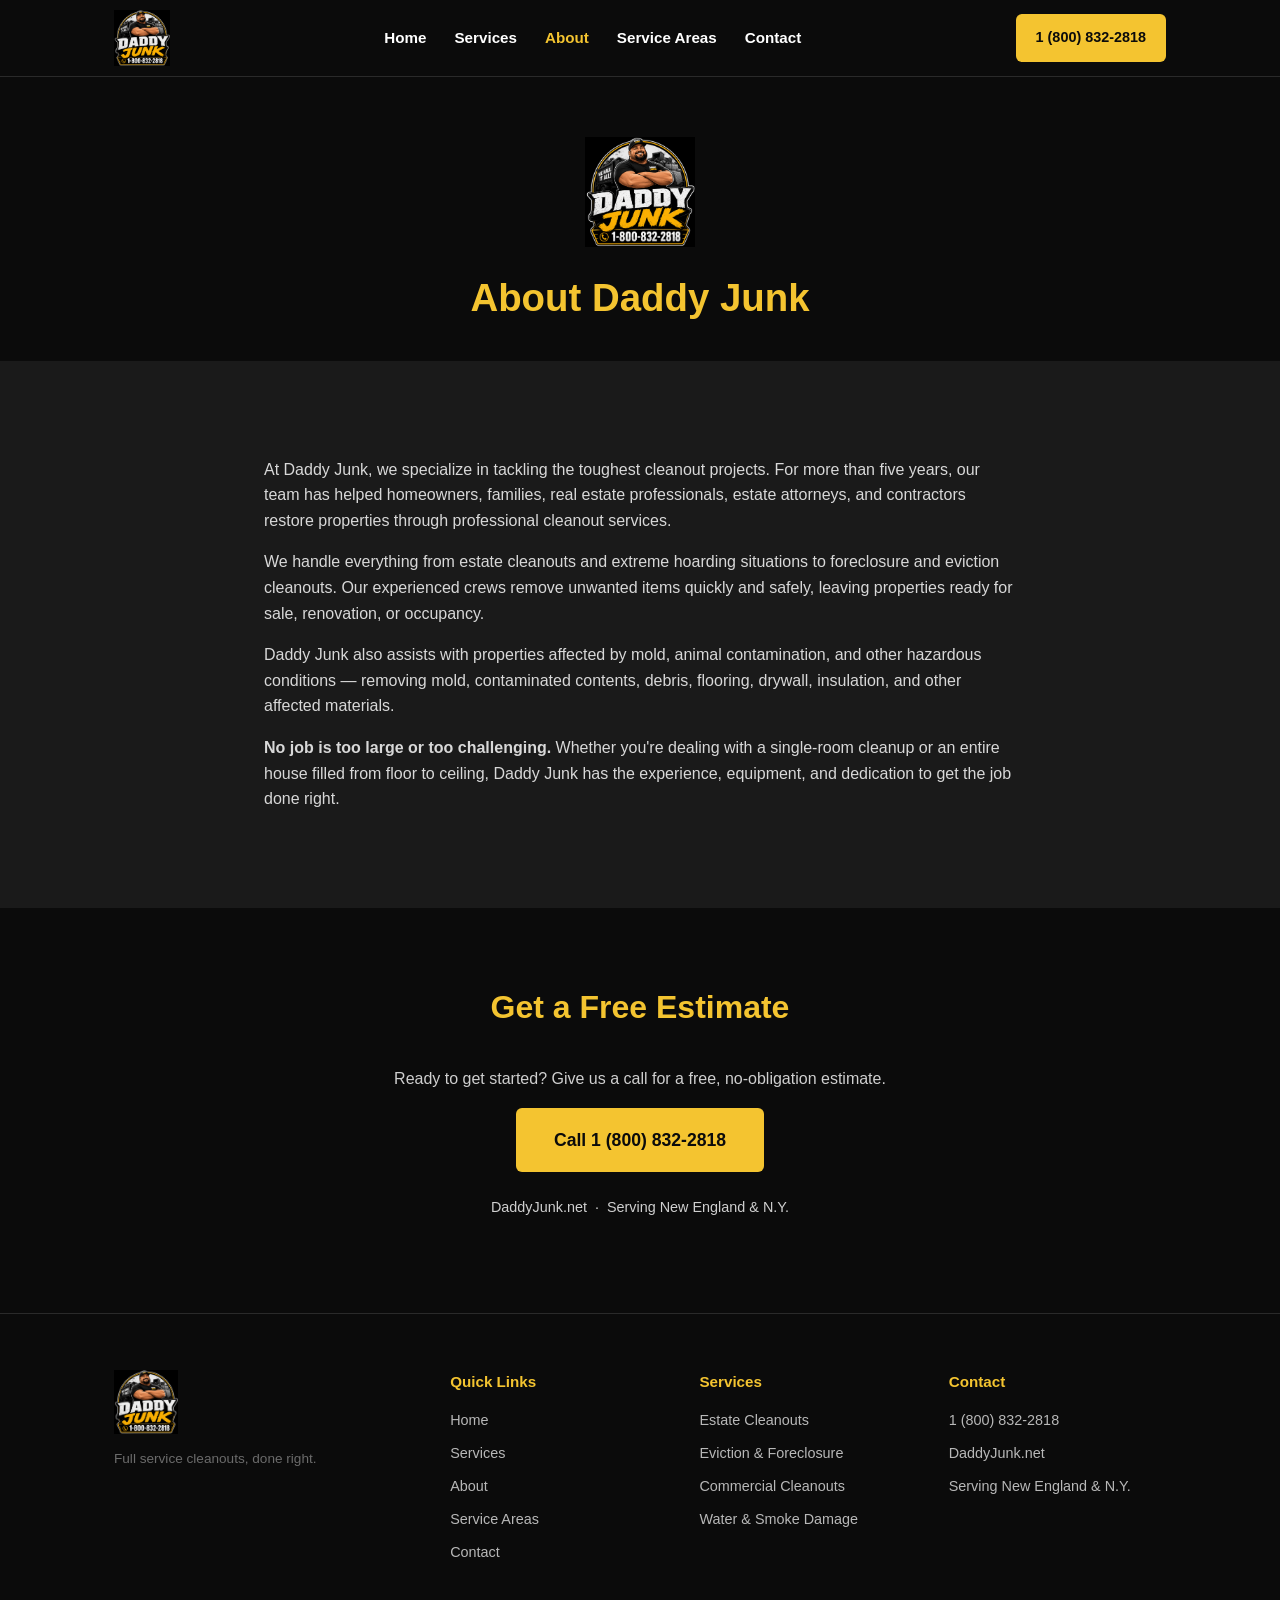
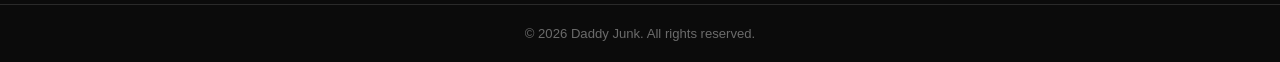
==== about.html @ e1791854 "Initial Daddy Junk website Home, About, and Service Areas pages built from the provided copy and bra" ====
<!DOCTYPE html>
<html lang="en">
<head>
<meta charset="UTF-8">
<meta name="viewport" content="width=device-width, initial-scale=1.0">
<title>About Us | Daddy Junk — New England &amp; N.Y.</title>
<meta name="description" content="For more than five years, Daddy Junk has helped homeowners, families, real estate professionals, and contractors restore properties through professional cleanout services.">
<link rel="stylesheet" href="styles.css">
</head>
<body>

<header class="site-header">
  <div class="container header-inner">
    <a href="index.html" class="brand">
      <img src="images/logo.png" alt="Daddy Junk logo" class="logo">
    </a>
    <nav class="nav">
      <a href="index.html">Home</a>
      <a href="index.html#services">Services</a>
      <a href="about.html" class="active">About</a>
      <a href="service-areas.html">Service Areas</a>
      <a href="index.html#contact">Contact</a>
    </nav>
    <a href="tel:18008322818" class="btn btn-primary header-cta">1 (800) 832-2818</a>
  </div>
</header>

<section class="about-page-hero">
  <div class="container">
    <img src="images/logo.png" alt="Daddy Junk logo" class="hero-logo">
    <h1>About Daddy Junk</h1>
  </div>
</section>

<section class="about">
  <div class="container about-inner">
    <div>
      <p>At Daddy Junk, we specialize in tackling the toughest cleanout projects. For more than five years, our team has helped homeowners, families, real estate professionals, estate attorneys, and contractors restore properties through professional cleanout services.</p>
      <p>We handle everything from estate cleanouts and extreme hoarding situations to foreclosure and eviction cleanouts. Our experienced crews remove unwanted items quickly and safely, leaving properties ready for sale, renovation, or occupancy.</p>
      <p>Daddy Junk also assists with properties affected by mold, animal contamination, and other hazardous conditions — removing mold, contaminated contents, debris, flooring, drywall, insulation, and other affected materials.</p>
      <p><strong>No job is too large or too challenging.</strong> Whether you're dealing with a single-room cleanup or an entire house filled from floor to ceiling, Daddy Junk has the experience, equipment, and dedication to get the job done right.</p>
    </div>
  </div>
</section>

<section id="contact" class="contact">
  <div class="container contact-inner">
    <h2>Get a Free Estimate</h2>
    <p>Ready to get started? Give us a call for a free, no-obligation estimate.</p>
    <a href="tel:18008322818" class="btn btn-primary btn-large">Call 1 (800) 832-2818</a>
    <p class="contact-meta">DaddyJunk.net &nbsp;·&nbsp; Serving New England &amp; N.Y.</p>
  </div>
</section>

<footer class="site-footer">
  <div class="container footer-grid">
    <div class="footer-col footer-brand">
      <img src="images/logo.png" alt="Daddy Junk logo" class="footer-logo">
      <p>Full service cleanouts, done right.</p>
    </div>
    <div class="footer-col">
      <h4>Quick Links</h4>
      <a href="index.html">Home</a>
      <a href="index.html#services">Services</a>
      <a href="about.html">About</a>
      <a href="service-areas.html">Service Areas</a>
      <a href="index.html#contact">Contact</a>
    </div>
    <div class="footer-col">
      <h4>Services</h4>
      <a href="index.html#services">Estate Cleanouts</a>
      <a href="index.html#services">Eviction &amp; Foreclosure</a>
      <a href="index.html#services">Commercial Cleanouts</a>
      <a href="index.html#services">Water &amp; Smoke Damage</a>
    </div>
    <div class="footer-col">
      <h4>Contact</h4>
      <a href="tel:18008322818">1 (800) 832-2818</a>
      <span>DaddyJunk.net</span>
      <span>Serving New England &amp; N.Y.</span>
    </div>
  </div>
  <div class="footer-bottom">
    <div class="container">
      <p>&copy; <span id="year"></span> Daddy Junk. All rights reserved.</p>
    </div>
  </div>
</footer>

<script>
  document.getElementById('year').textContent = new Date().getFullYear();
</script>
</body>
</html>
---- styles.css ----
:root {
  --yellow: #F4C430;
  --gold: #D19A00;
  --bg-dark: #0B0B0B;
  --bg-dark-2: #1A1A1A;
  --bg-light: #F7F6F3;
  --bg-light-2: #EDEDED;
  --text-white: #FFFFFF;
  --text-dark: #1A1A1A;
  --text-muted: #6B6B6B;
  --border-dark: #2A2A2A;
  --border-light: #D9D9D9;
}

* { box-sizing: border-box; }

body {
  margin: 0;
  font-family: -apple-system, BlinkMacSystemFont, "Segoe UI", Helvetica, Arial, sans-serif;
  background: var(--bg-light);
  color: var(--text-dark);
  line-height: 1.6;
}

h1, h2, h3 { line-height: 1.2; margin: 0 0 0.5em; }

.container {
  max-width: 1100px;
  margin: 0 auto;
  padding: 0 24px;
}

.btn {
  display: inline-block;
  padding: 14px 28px;
  border-radius: 6px;
  font-weight: 700;
  text-decoration: none;
  border: 2px solid transparent;
  transition: transform 0.15s ease, opacity 0.15s ease;
}
.btn:hover { transform: translateY(-1px); opacity: 0.92; }

.btn-primary {
  background: var(--yellow);
  color: var(--bg-dark);
}
.btn-outline {
  background: transparent;
  border-color: var(--yellow);
  color: var(--yellow);
}
.btn-large { font-size: 1.1rem; padding: 16px 36px; }

/* Header */
.site-header {
  background: var(--bg-dark);
  border-bottom: 1px solid var(--border-dark);
  position: sticky;
  top: 0;
  z-index: 100;
}
.header-inner {
  display: flex;
  align-items: center;
  justify-content: space-between;
  padding-top: 10px;
  padding-bottom: 10px;
}
.logo { height: 56px; display: block; }
.nav { display: flex; gap: 28px; }
.nav a {
  color: var(--text-white);
  text-decoration: none;
  font-weight: 600;
  font-size: 0.95rem;
}
.nav a:hover, .nav a.active { color: var(--yellow); }
.header-cta { padding: 10px 18px; font-size: 0.9rem; }

/* Hero */
.hero {
  background: var(--bg-dark);
  color: var(--text-white);
  padding: 80px 0 90px;
  text-align: center;
}
.hero-logo {
  height: 120px;
  margin-bottom: 28px;
}
.hero h1 {
  font-size: 2.6rem;
  margin-bottom: 20px;
}
.accent { color: var(--yellow); }
.hero-sub {
  max-width: 640px;
  margin: 0 auto 28px;
  color: #cfcfcf;
  font-size: 1.1rem;
}
.hero-badges {
  display: flex;
  justify-content: center;
  gap: 16px;
  flex-wrap: wrap;
  margin-bottom: 32px;
}
.hero-badges span {
  border: 1px solid var(--border-dark);
  background: var(--bg-dark-2);
  color: var(--yellow);
  padding: 8px 16px;
  border-radius: 20px;
  font-size: 0.85rem;
  font-weight: 600;
}
.hero-ctas {
  display: flex;
  justify-content: center;
  gap: 16px;
  flex-wrap: wrap;
}

/* Icon services */
.icon-services { padding: 70px 0 40px; text-align: center; }
.icon-services h2 { font-size: 2rem; margin-bottom: 36px; }
.icon-grid {
  display: grid;
  grid-template-columns: repeat(auto-fit, minmax(150px, 1fr));
  gap: 20px;
}
.icon-card {
  background: #fff;
  border: 1px solid var(--border-light);
  border-radius: 8px;
  padding: 28px 16px;
  text-decoration: none;
  color: var(--text-dark);
  font-weight: 600;
  font-size: 0.95rem;
  display: flex;
  flex-direction: column;
  align-items: center;
  gap: 12px;
  transition: transform 0.15s ease, border-color 0.15s ease;
}
.icon-card:hover { transform: translateY(-2px); border-color: var(--yellow); }
.icon-card .icon { color: var(--gold); width: 36px; height: 36px; }
.icon-card .icon svg { width: 100%; height: 100%; }

/* Why choose us */
.why { padding: 40px 0 80px; background: var(--bg-light); text-align: center; }
.why h2 { font-size: 2rem; margin-bottom: 36px; }
.why-grid {
  display: grid;
  grid-template-columns: repeat(auto-fit, minmax(200px, 1fr));
  gap: 24px;
}
.why-card {
  background: var(--bg-dark);
  border-radius: 8px;
  padding: 32px 20px;
  color: var(--text-white);
}
.why-card .icon { color: var(--yellow); width: 34px; height: 34px; display: inline-block; margin-bottom: 14px; }
.why-card .icon svg { width: 100%; height: 100%; }
.why-card h3 { font-size: 1.05rem; color: var(--yellow); }
.why-card p { color: #cfcfcf; margin: 0; font-size: 0.9rem; }

/* Services */
.services { padding: 40px 0 80px; background: var(--bg-light); }
.services h2, .areas h2, .about h2, .contact h2 {
  text-align: center;
  font-size: 2rem;
  margin-bottom: 40px;
}
.service-grid {
  display: grid;
  grid-template-columns: repeat(auto-fit, minmax(280px, 1fr));
  gap: 24px;
}
.service-card {
  background: #fff;
  border: 1px solid var(--border-light);
  border-radius: 8px;
  padding: 28px;
}
.service-card h3 {
  color: var(--gold);
  font-size: 1.15rem;
}
.service-card p { color: var(--text-muted); margin: 0; }

/* About */
.about-page-hero {
  background: var(--bg-dark);
  text-align: center;
  padding: 60px 0 40px;
}
.about-page-hero .hero-logo { height: 110px; margin-bottom: 20px; }
.about-page-hero h1 { color: var(--yellow); font-size: 2.4rem; margin: 0; }

.about {
  background: var(--bg-dark-2);
  color: var(--text-white);
  padding: 80px 0;
}
.about h2 { text-align: left; color: var(--yellow); }
.about-inner { max-width: 800px; margin: 0 auto; }
.about p { color: #d8d8d8; }

.areas { padding: 60px 0 80px; background: var(--bg-light-2); }
.area-grid {
  display: grid;
  grid-template-columns: repeat(auto-fit, minmax(260px, 1fr));
  gap: 20px;
}
.area-card {
  background: #fff;
  border: 1px solid var(--border-light);
  border-radius: 8px;
  padding: 22px;
}
.area-card h3 { color: var(--gold); font-size: 1.05rem; }
.area-card p { color: var(--text-muted); margin: 0; font-size: 0.92rem; }

/* Contact */
.contact {
  background: var(--bg-dark);
  color: var(--text-white);
  padding: 80px 0;
  text-align: center;
}
.contact h2 { color: var(--yellow); }
.contact p { color: #cfcfcf; }
.contact-meta { margin-top: 24px; font-size: 0.9rem; }

/* Footer */
.site-footer {
  background: var(--bg-dark);
  border-top: 1px solid var(--border-dark);
}
.footer-grid {
  display: grid;
  grid-template-columns: 1.4fr 1fr 1fr 1fr;
  gap: 32px;
  padding: 56px 24px 40px;
}
.footer-col { display: flex; flex-direction: column; gap: 10px; }
.footer-col h4 { color: var(--yellow); font-size: 0.95rem; margin: 0 0 4px; }
.footer-col a, .footer-col span {
  color: #b8b8b8;
  text-decoration: none;
  font-size: 0.9rem;
}
.footer-col a:hover { color: var(--yellow); }
.footer-brand p { color: var(--text-muted); font-size: 0.85rem; margin: 0; }
.footer-logo { height: 64px; width: auto; align-self: flex-start; margin-bottom: 4px; }
.footer-bottom {
  border-top: 1px solid var(--border-dark);
  padding: 18px 0;
}
.footer-bottom p { color: var(--text-muted); margin: 0; font-size: 0.82rem; text-align: center; }

/* Service Areas page */
.areas-hero {
  background: var(--bg-dark);
  color: var(--text-white);
  text-align: center;
  padding: 70px 0;
}
.areas-hero h1 { color: var(--yellow); font-size: 2.4rem; }
.areas-hero p { max-width: 680px; margin: 0 auto 28px; color: #cfcfcf; }
.areas-cta {
  text-align: center;
  margin-top: 50px;
  padding-top: 40px;
  border-top: 1px solid var(--border-light);
}
.areas-cta p { max-width: 640px; margin: 0 auto 24px; color: var(--text-muted); }
.area-card ul {
  list-style: none;
  padding: 0;
  margin: 14px 0 0;
  display: grid;
  grid-template-columns: 1fr 1fr;
  gap: 4px 12px;
}
.area-card ul li {
  font-size: 0.85rem;
  color: var(--gold);
  font-weight: 600;
}
.area-card ul li::before { content: "✓ "; }

@media (max-width: 768px) {
  .nav { display: none; }
  .hero h1 { font-size: 2rem; }
}
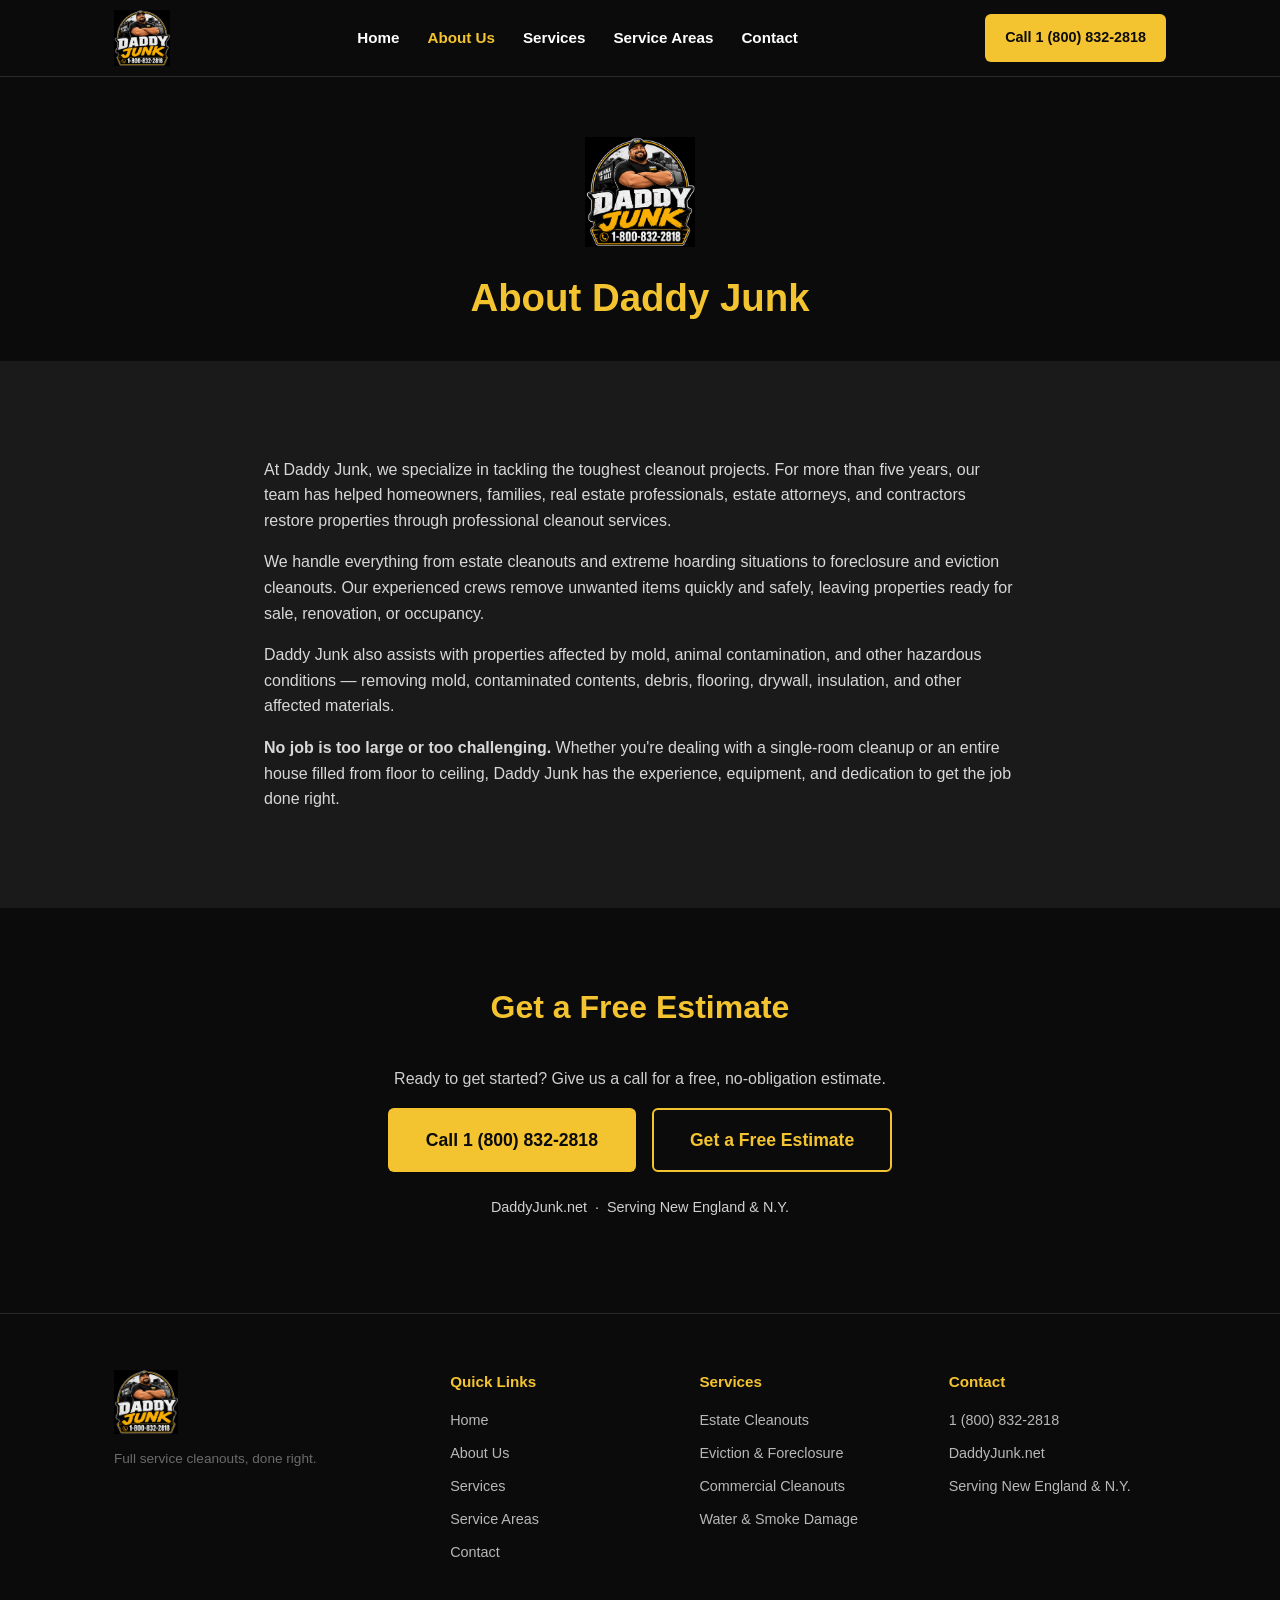
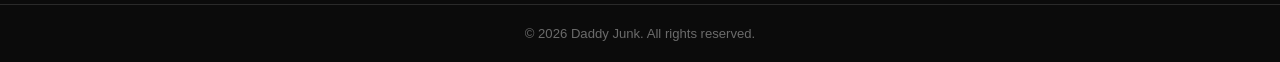
==== commit 00bda51d: "Redesign site with dedicated Services and Contact pages Splits individual service write-ups into one" ====
--- a/about.html
+++ b/about.html
@@ -16,12 +16,12 @@
     </a>
     <nav class="nav">
       <a href="index.html">Home</a>
-      <a href="index.html#services">Services</a>
-      <a href="about.html" class="active">About</a>
+      <a href="about.html" class="active">About Us</a>
+      <a href="services.html">Services</a>
       <a href="service-areas.html">Service Areas</a>
-      <a href="index.html#contact">Contact</a>
+      <a href="contact.html">Contact</a>
     </nav>
-    <a href="tel:18008322818" class="btn btn-primary header-cta">1 (800) 832-2818</a>
+    <a href="tel:18008322818" class="btn btn-primary header-cta">Call 1 (800) 832-2818</a>
   </div>
 </header>
 
@@ -47,7 +47,10 @@
   <div class="container contact-inner">
     <h2>Get a Free Estimate</h2>
     <p>Ready to get started? Give us a call for a free, no-obligation estimate.</p>
-    <a href="tel:18008322818" class="btn btn-primary btn-large">Call 1 (800) 832-2818</a>
+    <div class="hero-ctas contact-ctas">
+      <a href="tel:18008322818" class="btn btn-primary btn-large">Call 1 (800) 832-2818</a>
+      <a href="contact.html" class="btn btn-outline btn-large">Get a Free Estimate</a>
+    </div>
     <p class="contact-meta">DaddyJunk.net &nbsp;·&nbsp; Serving New England &amp; N.Y.</p>
   </div>
 </section>
@@ -61,17 +64,17 @@
     <div class="footer-col">
       <h4>Quick Links</h4>
       <a href="index.html">Home</a>
-      <a href="index.html#services">Services</a>
-      <a href="about.html">About</a>
+      <a href="about.html">About Us</a>
+      <a href="services.html">Services</a>
       <a href="service-areas.html">Service Areas</a>
-      <a href="index.html#contact">Contact</a>
+      <a href="contact.html">Contact</a>
     </div>
     <div class="footer-col">
       <h4>Services</h4>
-      <a href="index.html#services">Estate Cleanouts</a>
-      <a href="index.html#services">Eviction &amp; Foreclosure</a>
-      <a href="index.html#services">Commercial Cleanouts</a>
-      <a href="index.html#services">Water &amp; Smoke Damage</a>
+      <a href="services.html#estate">Estate Cleanouts</a>
+      <a href="services.html#eviction">Eviction &amp; Foreclosure</a>
+      <a href="services.html#commercial">Commercial Cleanouts</a>
+      <a href="services.html#water-damage">Water &amp; Smoke Damage</a>
     </div>
     <div class="footer-col">
       <h4>Contact</h4>
--- a/styles.css
+++ b/styles.css
@@ -82,24 +82,42 @@
 .hero {
   background: var(--bg-dark);
   color: var(--text-white);
-  padding: 80px 0 90px;
-  text-align: center;
+  padding: 70px 0;
+}
+.hero-grid {
+  display: grid;
+  grid-template-columns: 1.2fr 0.8fr;
+  gap: 40px;
+  align-items: center;
 }
 .hero-logo {
   height: 120px;
   margin-bottom: 28px;
 }
 .hero h1 {
-  font-size: 2.6rem;
-  margin-bottom: 20px;
+  font-size: 2.4rem;
+  margin-bottom: 18px;
 }
 .accent { color: var(--yellow); }
 .hero-sub {
-  max-width: 640px;
-  margin: 0 auto 28px;
   color: #cfcfcf;
-  font-size: 1.1rem;
-}
+  font-size: 1.05rem;
+  margin-bottom: 20px;
+}
+.hero-checklist {
+  list-style: none;
+  padding: 0;
+  margin: 0 0 28px;
+  display: flex;
+  flex-direction: column;
+  gap: 8px;
+}
+.hero-checklist li {
+  color: var(--yellow);
+  font-weight: 600;
+  font-size: 0.95rem;
+}
+.hero-checklist li::before { content: "✓ "; }
 .hero-badges {
   display: flex;
   justify-content: center;
@@ -118,80 +136,133 @@
 }
 .hero-ctas {
   display: flex;
-  justify-content: center;
   gap: 16px;
   flex-wrap: wrap;
 }
+.hero-art { display: flex; justify-content: center; }
+.hero-art img { width: 100%; max-width: 340px; }
+.contact-ctas { justify-content: center; }
+
+/* Badge strip */
+.badge-strip { background: var(--bg-dark-2); border-bottom: 1px solid var(--border-dark); }
+.badge-strip-inner {
+  display: flex;
+  justify-content: center;
+  flex-wrap: wrap;
+  gap: 14px;
+  padding: 18px 24px;
+}
+.badge-item {
+  display: flex;
+  align-items: center;
+  gap: 8px;
+  background: var(--bg-dark);
+  border: 1px solid var(--border-dark);
+  color: var(--yellow);
+  padding: 8px 18px;
+  border-radius: 20px;
+  font-size: 0.85rem;
+  font-weight: 600;
+}
+.badge-item .icon { width: 18px; height: 18px; display: inline-flex; }
+.badge-item .icon svg { width: 100%; height: 100%; }
 
 /* Icon services */
 .icon-services { padding: 70px 0 40px; text-align: center; }
 .icon-services h2 { font-size: 2rem; margin-bottom: 36px; }
 .icon-grid {
   display: grid;
-  grid-template-columns: repeat(auto-fit, minmax(150px, 1fr));
+  grid-template-columns: repeat(auto-fit, minmax(190px, 1fr));
   gap: 20px;
 }
 .icon-card {
   background: #fff;
   border: 1px solid var(--border-light);
   border-radius: 8px;
-  padding: 28px 16px;
+  padding: 28px 20px;
   text-decoration: none;
   color: var(--text-dark);
-  font-weight: 600;
-  font-size: 0.95rem;
   display: flex;
   flex-direction: column;
   align-items: center;
-  gap: 12px;
+  gap: 10px;
   transition: transform 0.15s ease, border-color 0.15s ease;
 }
 .icon-card:hover { transform: translateY(-2px); border-color: var(--yellow); }
 .icon-card .icon { color: var(--gold); width: 36px; height: 36px; }
 .icon-card .icon svg { width: 100%; height: 100%; }
+.icon-card h3 { font-size: 1rem; margin: 0; }
+.icon-card p { color: var(--text-muted); margin: 0; font-size: 0.85rem; }
 
 /* Why choose us */
-.why { padding: 40px 0 80px; background: var(--bg-light); text-align: center; }
-.why h2 { font-size: 2rem; margin-bottom: 36px; }
+.why { padding: 0; background: var(--yellow); text-align: center; }
+.why .container { padding-top: 48px; padding-bottom: 48px; }
+.why h2 { font-size: 1.9rem; margin-bottom: 32px; color: var(--bg-dark); }
 .why-grid {
   display: grid;
   grid-template-columns: repeat(auto-fit, minmax(200px, 1fr));
   gap: 24px;
 }
-.why-card {
-  background: var(--bg-dark);
-  border-radius: 8px;
-  padding: 32px 20px;
-  color: var(--text-white);
-}
-.why-card .icon { color: var(--yellow); width: 34px; height: 34px; display: inline-block; margin-bottom: 14px; }
+.why-card .icon { color: var(--bg-dark); width: 32px; height: 32px; display: inline-block; margin-bottom: 12px; }
 .why-card .icon svg { width: 100%; height: 100%; }
-.why-card h3 { font-size: 1.05rem; color: var(--yellow); }
-.why-card p { color: #cfcfcf; margin: 0; font-size: 0.9rem; }
-
-/* Services */
-.services { padding: 40px 0 80px; background: var(--bg-light); }
-.services h2, .areas h2, .about h2, .contact h2 {
+.why-card h3 { font-size: 1rem; color: var(--bg-dark); }
+.why-card p { color: #3a2f00; margin: 0; font-size: 0.85rem; }
+
+.areas h2, .about h2, .contact h2 {
   text-align: center;
   font-size: 2rem;
   margin-bottom: 40px;
 }
-.service-grid {
-  display: grid;
-  grid-template-columns: repeat(auto-fit, minmax(280px, 1fr));
-  gap: 24px;
-}
-.service-card {
+
+/* Generic page hero (Services, Contact) */
+.page-hero {
+  background: var(--bg-dark);
+  color: var(--text-white);
+  text-align: center;
+  padding: 60px 0;
+}
+.page-hero h1 { color: var(--yellow); font-size: 2.2rem; margin: 0 0 12px; }
+.page-hero p { max-width: 640px; margin: 0 auto; color: #cfcfcf; }
+
+/* Services detail page */
+.service-detail { padding: 56px 0; background: var(--bg-light); }
+.service-detail.alt { background: var(--bg-light-2); }
+.service-detail .container { max-width: 780px; }
+.service-detail h2 { color: var(--gold); font-size: 1.6rem; }
+.service-detail p { color: var(--text-muted); }
+.service-cta-note { font-size: 0.85rem; margin-top: 10px; color: var(--text-muted); }
+.sub-heading { font-size: 1.05rem; color: var(--text-dark); margin: 24px 0 14px; }
+.who-grid, .benefits-grid {
+  display: grid;
+  grid-template-columns: repeat(auto-fit, minmax(140px, 1fr));
+  gap: 16px;
+  margin-bottom: 28px;
+}
+.who-item {
   background: #fff;
   border: 1px solid var(--border-light);
   border-radius: 8px;
-  padding: 28px;
-}
-.service-card h3 {
+  padding: 20px 12px;
+  text-align: center;
+  font-size: 0.85rem;
+  font-weight: 600;
+  color: var(--text-dark);
+  display: flex;
+  flex-direction: column;
+  align-items: center;
+  gap: 8px;
+}
+.who-item .icon { width: 28px; height: 28px; color: var(--gold); }
+.who-item .icon svg { width: 100%; height: 100%; }
+.benefit-item {
+  background: #fff;
+  border: 1px solid var(--border-light);
+  border-radius: 8px;
+  padding: 16px;
+  font-weight: 600;
   color: var(--gold);
-  font-size: 1.15rem;
-}
-.service-card p { color: var(--text-muted); margin: 0; }
+  font-size: 0.9rem;
+}
 
 /* About */
 .about-page-hero {
@@ -295,7 +366,71 @@
 }
 .area-card ul li::before { content: "✓ "; }
 
+/* Contact page */
+.contact-split { padding: 60px 0 80px; background: var(--bg-light); }
+.contact-split-grid {
+  display: grid;
+  grid-template-columns: 1.3fr 1fr;
+  gap: 40px;
+  align-items: start;
+}
+.estimate-form {
+  background: #fff;
+  border: 1px solid var(--border-light);
+  border-radius: 10px;
+  padding: 32px;
+  display: flex;
+  flex-direction: column;
+  gap: 18px;
+}
+.form-row { display: grid; grid-template-columns: 1fr 1fr; gap: 18px; }
+.form-field { display: flex; flex-direction: column; gap: 6px; }
+.form-field label { font-size: 0.85rem; font-weight: 600; color: var(--text-dark); }
+.form-field input,
+.form-field select,
+.form-field textarea {
+  border: 1px solid var(--border-light);
+  border-radius: 6px;
+  padding: 10px 12px;
+  font-size: 0.95rem;
+  font-family: inherit;
+  color: var(--text-dark);
+  background: var(--bg-light);
+}
+.form-field input:focus,
+.form-field select:focus,
+.form-field textarea:focus {
+  outline: 2px solid var(--yellow);
+  outline-offset: 1px;
+}
+.estimate-form .btn { align-self: flex-start; }
+
+.contact-info-panel {
+  background: var(--bg-dark);
+  color: var(--text-white);
+  border-radius: 10px;
+  padding: 32px;
+}
+.contact-info-panel h2 { color: var(--yellow); font-size: 1.4rem; }
+.contact-info-panel p { color: #cfcfcf; }
+.contact-info-list { list-style: none; padding: 0; margin: 24px 0 0; display: flex; flex-direction: column; gap: 16px; }
+.contact-info-list li { display: flex; align-items: center; gap: 12px; }
+.contact-info-list .icon { width: 22px; height: 22px; color: var(--yellow); flex-shrink: 0; }
+.contact-info-list .icon svg { width: 100%; height: 100%; }
+.contact-info-list a { color: var(--text-white); text-decoration: none; font-weight: 600; }
+.contact-info-list a:hover { color: var(--yellow); }
+.contact-info-list span { color: #cfcfcf; }
+
+@media (max-width: 900px) {
+  .hero-grid { grid-template-columns: 1fr; text-align: center; }
+  .hero-checklist { align-items: center; }
+  .hero-ctas { justify-content: center; }
+  .hero-art { order: -1; }
+  .contact-split-grid { grid-template-columns: 1fr; }
+}
+
 @media (max-width: 768px) {
   .nav { display: none; }
   .hero h1 { font-size: 2rem; }
-}
+  .form-row { grid-template-columns: 1fr; }
+}
